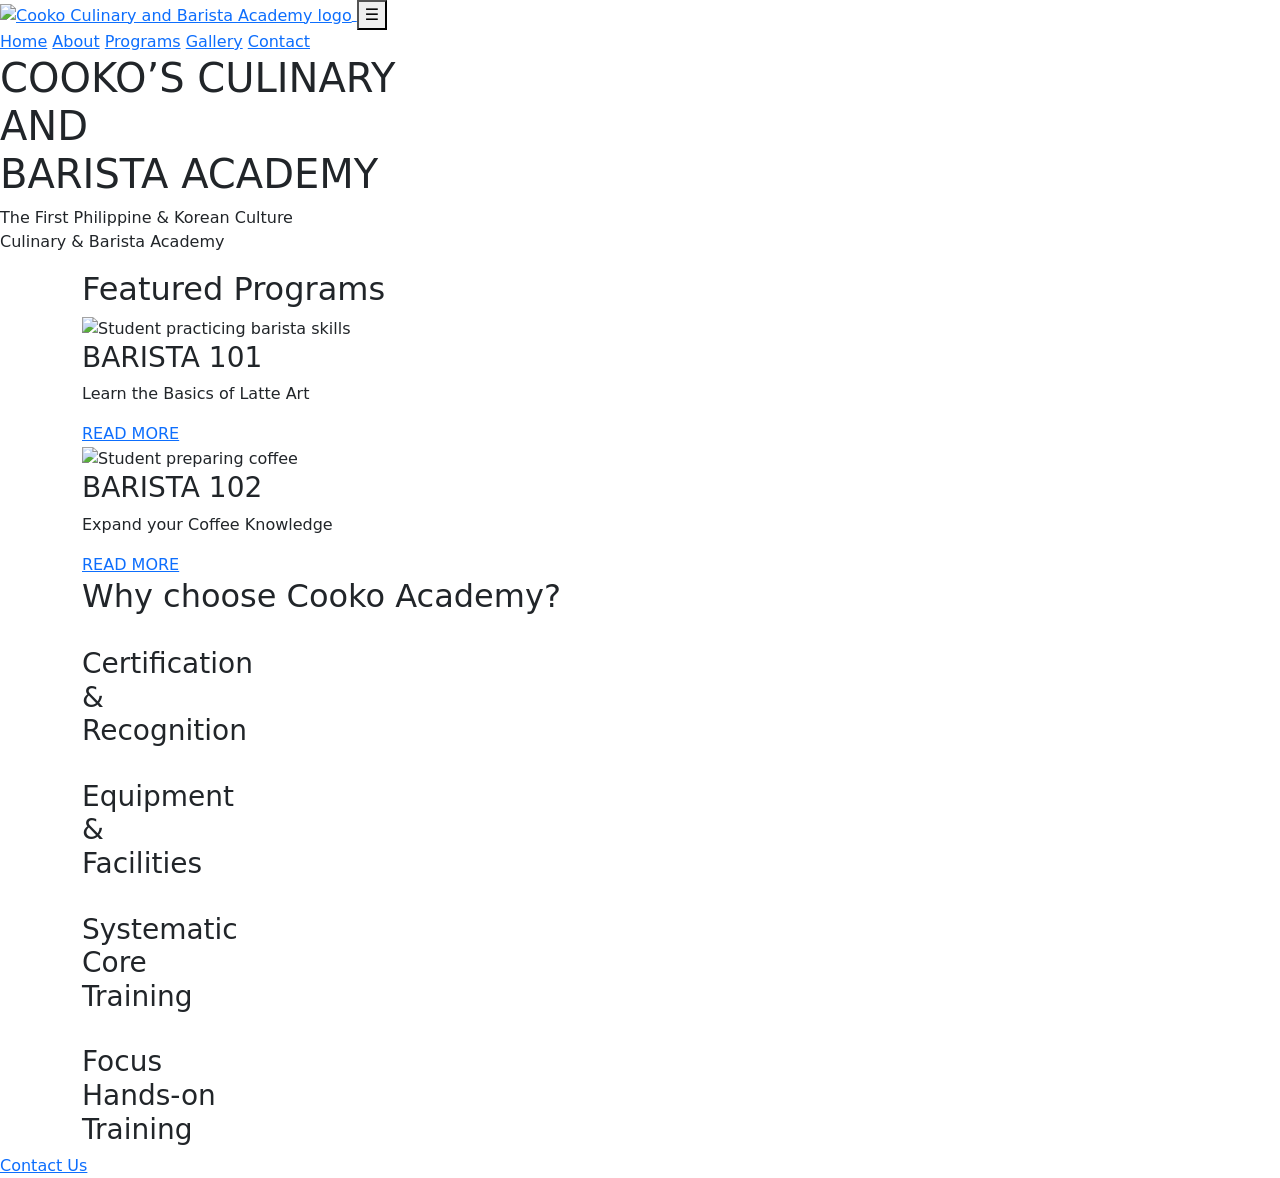
==== index.html @ c5dcf244 "Add files via upload" ====
<!doctype html>
<html lang="en">

<head>
    <!-- Set character encoding -->
    <meta charset="utf-8">
    <!-- Ensure responsive layout on different screen sizes -->
    <meta name="viewport" content="width=device-width, initial-scale=1">
    <!-- Website description for search engines -->
    <meta name="description" content="Cooko Culinary and Barista Academy">
    <!-- Website page title -->
    <title>Home | Cooko Culinary &amp; Barista Academy</title>
    <!-- Preconnect to Google Fonts for faster loading -->
    <link rel="preconnect" href="https://fonts.googleapis.com">
    <link rel="preconnect" href="https://fonts.gstatic.com" crossorigin>
    <!-- Import Montserrat font family -->
    <link href="https://fonts.googleapis.com/css2?family=Montserrat:wght@400;500;600;700;800&display=swap"
        rel="stylesheet">
    <!-- Bootstrap CSS framework -->
    <link href="https://cdn.jsdelivr.net/npm/bootstrap@5.3.3/dist/css/bootstrap.min.css" rel="stylesheet">
    <!-- Custom website stylesheet -->
    <link rel="stylesheet" href="css/styles.css">
    <!-- Font Awesome icons library -->
    <script src="https://kit.fontawesome.com/61dd4547bb.js" crossorigin="anonymous"></script>
</head>

<body>
    <!-- ==================== HEADER/NAVIGATION ==================== -->
    <header class="site-header">

        <!-- Website logo linking to the homepage -->
        <a class="brand" href="index.html" aria-label="Cooko home">
            <img src="https://file.garden/Z3vD60ATXQ2EQqUV/cooko-logo.png"
                alt="Cooko Culinary and Barista Academy logo">
        </a>

        <!-- Mobile navigation menu toggle button -->
        <button class="menu-toggle" aria-label="Open navigation" aria-expanded="false">☰</button>

        <!-- Main website navigation links -->
        <nav class="main-nav">
            <a href="index.html">Home</a>
            <a href="about.html">About</a>
            <a href="programs.html">Programs</a>
            <a href="gallery.html">Gallery</a>
            <a href="contact.html">Contact</a>
        </nav>

    </header>

    <!-- ==================== MAIN CONTENT ==================== -->
    <main>

        <!-- About page hero section with a background image and heading -->
        <section class="hero" style="background-image:url('https://file.garden/Z3vD60ATXQ2EQqUV/home-hero.png')">

            <!-- Hero text content -->
            <div class="hero-content">

                <!-- Main heading introducing the academy -->
                <h1>COOKO’S CULINARY<br>AND<br>BARISTA ACADEMY</h1>

                <!-- Academy tagline and description -->
                <p>The First Philippine &amp; Korean Culture<br>Culinary &amp; Barista
                    Academy</p>

            </div>
        </section>

        <!-- Featured programs section -->
        <section class="container">

            <!-- Section heading -->
            <h2 class="section-title">Featured Programs</h2>

            <!-- Grid layout containing featured program cards -->
            <div class="featured-grid">

                <!-- First featured program: Barista 101 -->
                <article class="program-card">

                    <!-- Image representing the Barista 101 program -->
                    <img src="https://file.garden/Z3vD60ATXQ2EQqUV/barista-101.png" alt="Student
practicing barista skills">

                    <!-- Program title and description -->
                    <h3>BARISTA 101</h3>
                    <p>Learn the Basics of Latte Art</p>

                    <!-- Link to view more information about the programs -->
                    <a class="pill-button" href="programs.html">READ MORE</a>
                </article>

                <!-- Second featured program: Barista 102 -->
                <article class="program-card">

                    <!-- Image representing the Barista 102 program -->
                    <img src="https://file.garden/Z3vD60ATXQ2EQqUV/barista-102.png" alt="Student
preparing coffee">

                    <!-- Program title and description -->
                    <h3>BARISTA 102</h3>
                    <p>Expand your Coffee Knowledge</p>

                    <!-- Link to view more information about the programs -->
                    <a class="pill-button" href="programs.html">READ MORE</a>
                </article>

            </div>

            <!-- Section explaining the benefits of choosing Cooko Academy -->
            <h2 class="why-title">Why choose Cooko Academy?</h2>

            <!-- Grid layout displaying the academy's benefits -->
            <div class="benefits">

                <!-- First benefit: Certification and Recognition -->
                <div class="benefit">

                    <!-- Certification icon or image -->
                    <img src="https://file.garden/Z3vD60ATXQ2EQqUV/certification.png" alt="">

                    <!-- Benefit title -->
                    <h3>Certification<br>&amp;<br>Recognition</h3>
                </div>

                <!-- Second benefit: Equipment and Facilities -->
                <div class="benefit">

                    <!-- Equipment icon or image -->
                    <img src="https://file.garden/Z3vD60ATXQ2EQqUV/equipment.png" alt="">

                    <!-- Benefit title -->
                    <h3>Equipment<br>&amp;<br>Facilities</h3>
                </div>

                <!-- Third benefit: Systematic Core Training -->
                <div class="benefit">

                    <!-- Training icon or image -->
                    <img src="https://file.garden/Z3vD60ATXQ2EQqUV/training.png" alt="">

                    <!-- Benefit title -->
                    <h3>Systematic<br>Core<br>Training</h3>
                </div>

                <!-- Fourth benefit: Hands-on Training -->
                <div class="benefit">

                    <!-- Hands-on training icon or image -->
                    <img src="https://file.garden/Z3vD60ATXQ2EQqUV/handson.png" alt="">

                    <!-- Benefit title -->
                    <h3>Focus<br>Hands-on<br>Training</h3>
                </div>

            </div>
        </section>
    </main>

    <!-- ==================== FOOTER ==================== -->
    <footer class="site-footer">

        <!-- Footer navigation links -->
        <div class="footer-links">
            <!-- Link to the contact page -->
            <a href="contact.html">Contact Us</a>
        </div>

        <!-- Social media links and icons -->
        <div class="socials">

            <!-- Facebook social media link -->
            <a href="https://facebook.com" aria-label="Facebook">
                <i class="fa-brands fa-facebook"></i>
            </a>

            <!-- Instagram social media link -->
            <a href="https://instagram.com" aria-label="Instagram">
                <i class="fa-brands fa-instagram"></i>
            </a>

        </div>
    </footer>

    <!-- Bootstrap JavaScript bundle for interactive components -->
    <script src="https://cdn.jsdelivr.net/npm/bootstrap@5.3.3/dist/js/bootstrap.bundle.min.js"></script>

    <!-- Custom JavaScript file for website functionality -->
    <script src="/scripts.js"></script>

</body>

</html>
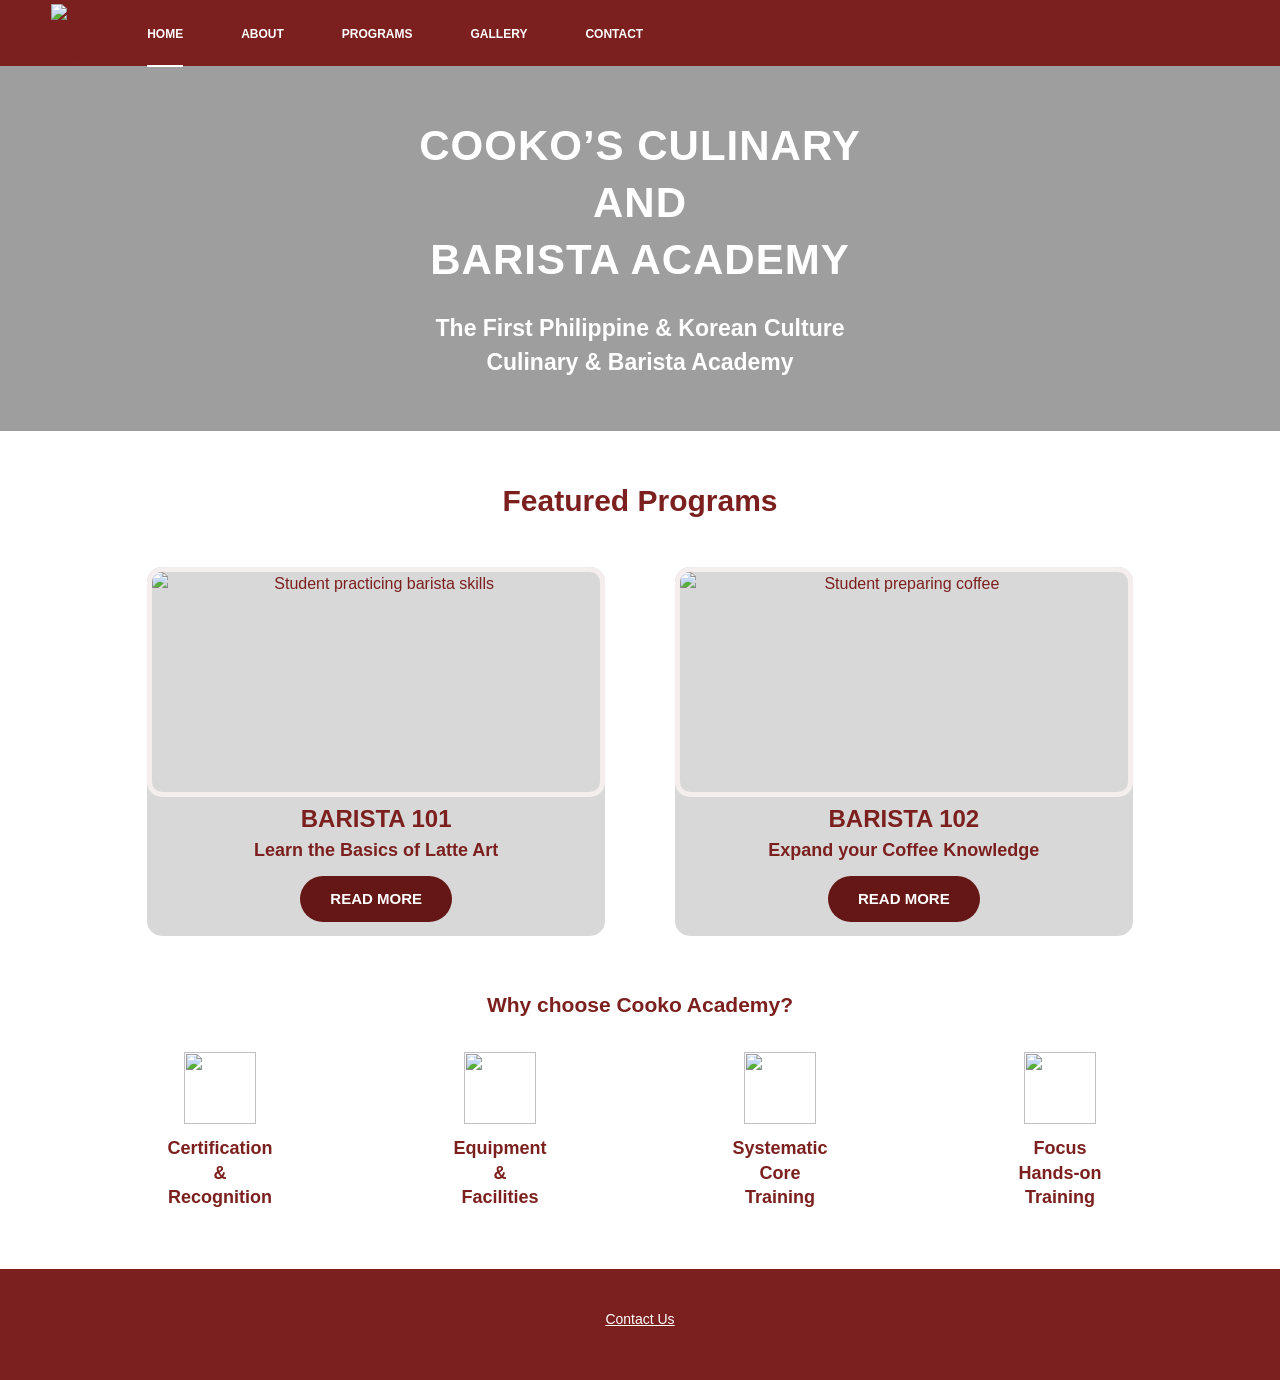
==== commit 7e05e714: "Update index.html" ====
--- a/index.html
+++ b/index.html
@@ -22,6 +22,14 @@
     <link rel="stylesheet" href="css/styles.css">
     <!-- Font Awesome icons library -->
     <script src="https://kit.fontawesome.com/61dd4547bb.js" crossorigin="anonymous"></script>
+    <!-- Apple touch icon for iOS devices (180x180 pixels) -->
+    <link rel="apple-touch-icon" sizes="180x180" href="/apple-touch-icon.png">
+    <!-- Favicon for modern browsers (32x32 pixels) -->
+    <link rel="icon" type="image/png" sizes="32x32" href="/favicon-32x32.png">
+    <!-- Small favicon for browsers (16x16 pixels) -->
+    <link rel="icon" type="image/png" sizes="16x16" href="/favicon-16x16.png">
+    <!-- Web app manifest containing website installation and configuration details -->
+    <link rel="manifest" href="/site.webmanifest">
 </head>
 
 <body>
@@ -191,4 +199,4 @@
 
 </body>
 
-</html>+</html>
--- a/css/styles.css
+++ b/css/styles.css
@@ -0,0 +1,702 @@
+/* COOKO Culinary & Barista Academy — styling based on the approved desktop layout */
+:root {
+--cooko-red: #7b201e;
+--cooko-red-dark: #651715;
+--cooko-yellow: #ffdf59;
+--cooko-cream: #f5edc9;
+--cooko-gray: #d9d9d9;
+--text: #7b201e;
+--white: #fff
+}
+* {
+box-sizing: border-box
+}
+html {
+scroll-behavior: smooth
+}
+body {
+margin: 0;
+background: #fff;
+color: var(--text);
+font-family: 'Montserrat', Arial, sans-serif;
+font-weight: 400
+}
+a {
+color: inherit
+}
+.site-header {
+height: 66px;
+background: var(--cooko-red);
+display: flex;
+align-items: center;
+padding: 0 4%;
+gap: 48px;
+position: relative;
+z-index: 10
+}
+.brand {
+display: flex;
+
+align-items: center;
+width: 48px;
+height: 58px;
+overflow: hidden
+}
+.brand img {
+width: 100%;
+height: 100%;
+object-fit: contain;
+object-position: center
+}
+.main-nav {
+display: flex;
+align-items: center;
+gap: 58px
+}
+.main-nav a {
+font-size: 12px;
+font-weight: 700;
+color: #fff;
+text-decoration: none;
+text-transform: uppercase;
+padding: 25px 0 22px;
+border-bottom: 2px solid transparent
+}
+.main-nav a:hover,
+.main-nav a.active {
+border-color: #fff
+}
+.menu-toggle {
+display: none;
+margin-left: auto;
+background: none;
+border: 0;
+color: #fff;
+font-size: 27px;
+cursor: pointer
+}
+
+.hero {
+height: 365px;
+position: relative;
+display: grid;
+place-items: center;
+text-align: center;
+color: #fff;
+background-position: center 43%;
+background-size: cover
+}
+.hero:before {
+content: '';
+position: absolute;
+inset: 0;
+background: rgba(0, 0, 0, .38)
+}
+.hero-content {
+position: relative;
+z-index: 1;
+padding: 20px
+}
+.hero h1 {
+font-size: clamp(28px, 4vw, 42px);
+line-height: 1.35;
+letter-spacing: 1px;
+margin: 0 0 24px;
+font-weight: 600;
+color: #fff
+}
+.hero p {
+font-size: clamp(17px, 2vw, 23px);
+font-weight: 700;
+line-height: 1.45;
+margin: 0
+}
+.section-title {
+text-align: center;
+color: var(--cooko-red);
+font-size: 30px;
+
+font-weight: 700;
+margin: 52px 0 48px
+}
+.container {
+width: min(1120px, 90%);
+margin: 0 auto
+}
+.featured-grid {
+display: grid;
+grid-template-columns: repeat(2, minmax(0, 1fr));
+gap: 7%;
+margin: 0 auto 56px;
+width: 90%
+}
+.program-card {
+background: #d8d8d8;
+border-radius: 15px;
+overflow: hidden;
+text-align: center;
+color: var(--cooko-red);
+padding-bottom: 14px
+}
+.program-card img {
+width: 100%;
+height: 230px;
+object-fit: cover;
+display: block;
+border: 5px solid #f5eeee;
+border-radius: 15px
+}
+.program-card h3 {
+font-size: 24px;
+margin: 8px 0 3px;
+font-weight: 700
+}
+.program-card p {
+font-size: 18px;
+font-weight: 700;
+
+margin: 0 8px 12px
+}
+.pill-button {
+display: inline-block;
+border: 0;
+border-radius: 30px;
+background: var(--cooko-red-dark);
+color: #fff;
+text-decoration: none;
+padding: 12px 30px;
+font-weight: 700;
+font-size: 15px;
+cursor: pointer
+}
+.pill-button:hover {
+background: #4e1110;
+color: #fff
+}
+.why-title {
+text-align: center;
+font-size: 21px;
+margin: 52px 0 35px;
+font-weight: 700
+}
+.benefits {
+display: grid;
+grid-template-columns: repeat(4, 1fr);
+gap: 24px;
+text-align: center;
+margin-bottom: 60px
+}
+.benefit img {
+height: 72px;
+width: 72px;
+object-fit: contain;
+margin-bottom: 12px
+}
+.benefit h3 {
+
+font-size: 18px;
+line-height: 1.35;
+margin: 0;
+font-weight: 700
+}
+.site-footer {
+background: var(--cooko-red);
+color: #fff;
+text-align: center;
+padding: 40px 15px 32px;
+margin-top: 45px
+}
+.footer-links {
+display: flex;
+justify-content: center;
+gap: 30px;
+margin-bottom: 18px
+}
+.footer-links a {
+color: #fff;
+font-size: 14px
+}
+.socials {
+display: flex;
+justify-content: center;
+gap: 18px
+}
+.socials a {
+color: #fff;
+font-size: 24px;
+text-decoration: none;
+font-weight: 700
+}
+.page-hero {
+height: 315px;
+background-position: center;
+background-size: cover;
+display: grid;
+
+place-items: center;
+position: relative;
+color: #fff
+}
+.page-hero:before {
+content: '';
+position: absolute;
+inset: 0;
+background: rgba(0, 0, 0, .25)
+}
+.page-hero h1 {
+position: relative;
+font-size: 36px;
+font-weight: 600;
+color: #fff;
+margin: 0
+}
+.about-copy {
+width: min(1080px, 86%);
+margin: 36px auto 45px;
+font-size: 20px;
+line-height: 1.7;
+color: var(--cooko-red)
+}
+.about-copy p {
+margin: 0 0 30px
+}
+.mission-vision {
+width: min(1040px, 90%);
+margin: 65px auto 80px;
+display: grid;
+grid-template-columns: 1fr 1fr;
+gap: 12%;
+text-align: center
+}
+.mv-card img {
+width: 112px;
+height: 112px;
+
+object-fit: contain
+}
+.mv-card h2 {
+font-size: 23px;
+margin: 18px 0 20px
+}
+.mv-card p {
+font-size: 19px;
+line-height: 1.5;
+margin: 0
+}
+.programs-heading {
+text-align: center;
+font-size: 30px;
+margin: 38px 0 40px
+}
+.course-section {
+background: var(--cooko-red);
+color: #fff;
+padding: 48px max(calc((100% - 1080px)/2), 7%) 50px;
+margin-bottom: 45px
+}
+.course-section.light {
+background: #fff;
+color: var(--cooko-red);
+padding-top: 0
+}
+.course-photo {
+display: block;
+width: 100%;
+height: 430px;
+object-fit: cover;
+border-radius: 30px;
+margin: 0 auto 24px
+}
+.course-heading {
+display: flex;
+
+align-items: center;
+gap: 22px;
+margin: 0 0 12px
+}
+.course-level {
+background: var(--cooko-cream);
+color: var(--cooko-red);
+border-radius: 4px;
+padding: 5px 22px;
+text-align: center;
+min-width: 205px;
+font-size: 13px
+}
+.course-heading h2 {
+font-size: 25px;
+margin: 0
+}
+.course-section p {
+font-size: 17px;
+line-height: 1.55;
+margin: 0 0 24px
+}
+.course-section h3 {
+font-size: 17px;
+margin: 25px 0 12px
+}
+.course-section ul {
+padding-left: 24px;
+line-height: 1.55;
+margin-bottom: 22px
+}
+.course-section .pill-button {
+background: #fff;
+color: var(--cooko-red);
+min-width: 260px
+}
+.course-section.light .pill-button {
+
+background: var(--cooko-red);
+color: #fff
+}
+.gallery-intro {
+width: min(900px, 86%);
+margin: 40px auto 58px;
+text-align: center;
+font-size: 18px;
+line-height: 1.55
+}
+.gallery-filters {
+width: min(900px, 86%);
+margin: 0 auto 28px;
+display: flex;
+gap: 7px
+}
+.gallery-filters button {
+border: 0;
+border-radius: 8px;
+background: #ddd;
+color: var(--cooko-red);
+font-weight: 700;
+padding: 8px 25px;
+cursor: pointer
+}
+.gallery-filters button.active,
+.gallery-filters button:hover {
+background: var(--cooko-red);
+color: #fff
+}
+.gallery-grid {
+width: min(900px, 86%);
+margin: 0 auto 60px;
+display: grid;
+grid-template-columns: repeat(2, 1fr);
+gap: 24px 16px
+}
+.gallery-grid img {
+
+width: 100%;
+height: 240px;
+object-fit: cover;
+border-radius: 16px
+}
+.gallery-dots {
+text-align: center;
+color: var(--cooko-red);
+font-size: 28px;
+letter-spacing: 9px;
+margin: 5px 0 35px
+}
+.contact-title {
+text-align: center;
+font-size: 38px;
+margin: 58px 0 68px
+}
+.contact-layout {
+width: min(1080px, 90%);
+margin: 0 auto 65px;
+display: grid;
+grid-template-columns: 1.05fr .95fr;
+gap: 8%;
+align-items: start
+}
+.contact-form {
+background: var(--cooko-red);
+color: #fff;
+border-radius: 18px;
+padding: 30px 28px 38px
+}
+.contact-form h2 {
+text-align: center;
+font-size: 16px;
+margin: 0 0 24px
+}
+.contact-form p {
+font-size: 14px;
+
+line-height: 1.5
+}
+.form-grid {
+display: grid;
+grid-template-columns: 1fr 1fr;
+gap: 18px 12px
+}
+.form-field {
+display: flex;
+flex-direction: column;
+gap: 7px;
+font-size: 13px
+}
+.form-field.full {
+grid-column: 1/-1
+}
+.form-field input,
+.form-field select,
+.form-field textarea {
+width: 100%;
+border: 0;
+background: #ddd;
+padding: 10px;
+color: #555;
+font: inherit;
+min-height: 37px
+}
+.form-field textarea {
+height: 85px;
+resize: vertical
+}
+.submit-wrap {
+text-align: center;
+margin-top: 28px
+}
+.submit-button {
+background: transparent;
+
+color: #fff;
+border: 2px solid #fff;
+border-radius: 5px;
+padding: 8px 35px;
+font-weight: 700;
+cursor: pointer
+}
+.contact-details {
+padding-top: 18px;
+color: var(--cooko-red)
+}
+.detail-block {
+margin-bottom: 32px
+}
+.detail-block h3 {
+font-size: 20px;
+margin: 0 0 7px
+}
+.detail-block p {
+font-size: 18px;
+line-height: 1.45;
+margin: 0
+}
+.detail-social {
+display: flex;
+align-items: center;
+gap: 12px;
+margin: 8px 0;
+font-size: 18px
+}
+.detail-social span {
+font-size: 24px;
+font-weight: 700
+}
+.notice {
+font-size: 13px;
+color: #fff;
+
+margin-top: 12px;
+text-align: center;
+min-height: 18px
+}
+@media(max-width:900px) {
+.site-header {
+gap: 25px
+}
+.main-nav {
+gap: 28px
+}
+.course-section {
+padding-left: 6%;
+padding-right: 6%
+}
+.contact-layout {
+gap: 5%
+}
+.program-card img {
+height: 190px
+}
+}
+@media(max-width:640px) {
+.site-header {
+height: 62px;
+padding: 0 5%;
+gap: 15px
+}
+.brand {
+width: 43px;
+height: 54px
+}
+.menu-toggle {
+display: block
+}
+
+.main-nav {
+display: none;
+position: absolute;
+top: 62px;
+left: 0;
+right: 0;
+background: var(--cooko-red);
+padding: 8px 22px 18px;
+flex-direction: column;
+align-items: stretch;
+gap: 0;
+box-shadow: 0 8px 15px #0002
+}
+.main-nav.open {
+display: flex
+}
+.main-nav a {
+padding: 13px 4px;
+border-bottom: 1px solid #ffffff30
+}
+.hero {
+height: 340px
+}
+.hero h1 {
+font-size: 29px
+}
+.hero p {
+font-size: 17px
+}
+.section-title {
+font-size: 25px;
+margin: 38px 0 30px
+}
+.featured-grid {
+grid-template-columns: 1fr;
+gap: 22px;
+width: 90%;
+
+margin-bottom: 40px
+}
+.program-card img {
+height: 220px
+}
+.benefits {
+grid-template-columns: repeat(2, 1fr);
+row-gap: 30px
+}
+.why-title {
+font-size: 19px;
+margin: 40px 0 28px
+}
+.page-hero {
+height: 235px
+}
+.page-hero h1 {
+font-size: 29px
+}
+.about-copy {
+font-size: 16px;
+line-height: 1.65;
+margin: 28px auto
+}
+.mission-vision {
+grid-template-columns: 1fr;
+gap: 50px;
+margin: 45px auto
+}
+.mv-card img {
+width: 90px;
+height: 90px
+}
+.mv-card p {
+font-size: 16px
+
+}
+.programs-heading {
+font-size: 26px;
+margin: 30px 0
+}
+.course-section {
+padding: 28px 6% 35px;
+margin-bottom: 30px
+}
+.course-section.light {
+padding-top: 0
+}
+.course-photo {
+height: 260px;
+border-radius: 22px
+}
+.course-heading {
+gap: 10px;
+flex-wrap: wrap
+}
+.course-level {
+min-width: 125px;
+padding: 5px 12px
+}
+.course-heading h2 {
+font-size: 22px
+}
+.course-section p {
+font-size: 15px
+}
+.course-section ul {
+font-size: 14px
+}
+.gallery-intro {
+
+font-size: 15px;
+margin: 28px auto 35px
+}
+.gallery-grid {
+gap: 12px;
+width: 90%
+}
+.gallery-grid img {
+height: 145px;
+border-radius: 11px
+}
+.gallery-filters {
+width: 90%;
+gap: 5px
+}
+.gallery-filters button {
+padding: 8px 17px
+}
+.contact-title {
+font-size: 30px;
+margin: 38px 0 35px
+}
+.contact-layout {
+grid-template-columns: 1fr;
+gap: 35px
+}
+.contact-form {
+padding: 24px 18px 30px
+}
+.form-grid {
+grid-template-columns: 1fr
+}
+.form-field.full {
+grid-column: auto
+}
+
+.contact-details {
+padding: 0 8px
+}
+.detail-block p,
+.detail-social {
+font-size: 16px
+}
+.site-footer {
+padding: 30px 12px 25px
+}
+.footer-links {
+gap: 20px
+}
+.footer-links a {
+font-size: 12px
+}
+}
